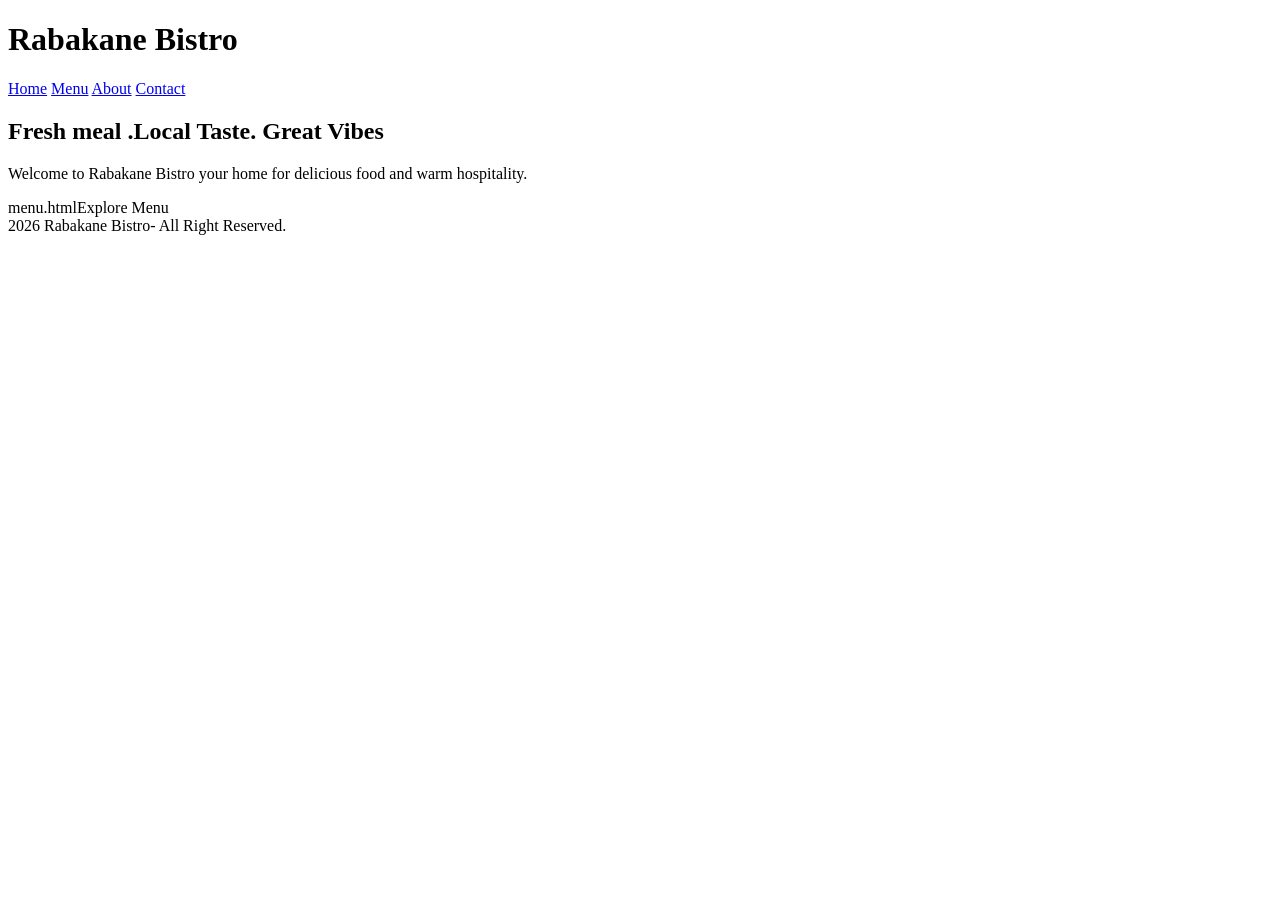
==== index.html @ 152a7a81 "Update index.html" ====
<!DOCTYPE html>
 <html lang="en">
    <head>
        <meta charset="UTF-8">
        <meta name="viewport"
    content="width=devices-width,initial-scale=1.0">
    <title>Rabakane Bistro</title>
    <link rel="stylesheet" href="styles.css">
    </head>
    <body>
        <header>
            <div class="nav container">
                <h1 class="logo">Rabakane Bistro</h1>
                <nav>
                    <a href="index.html">Home</a>
                    <a href="menu.html">Menu</a>
                    <a href="about.html">About</a>
                    <a href="contact.html">Contact</a>
                </nav>
            </div>
        </header>
        <section class="hero">
            <div class="hero-text">
                <h2>Fresh meal .Local Taste. Great Vibes</h2>
                <p>Welcome to Rabakane Bistro your home for delicious food and warm hospitality.</p>
                menu.htmlExplore Menu</a>
            </div>
            
        </section>
        <footer>
            2026 Rabakane Bistro- All Right Reserved.
        </footer>
    </body>
    </html>
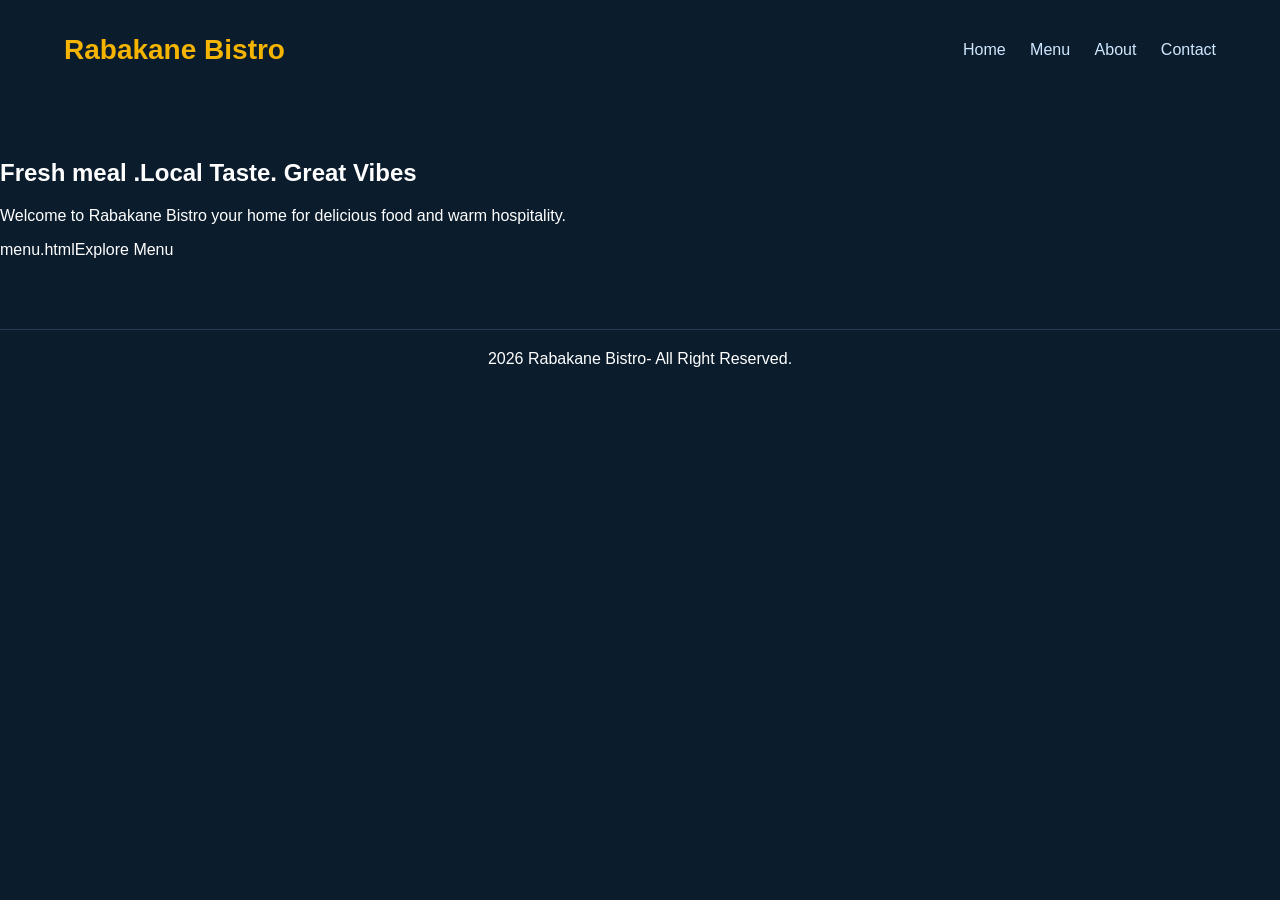
==== commit f2b14ae3: "Add files via upload" ====
--- a/index.html
+++ b/index.html
@@ -5,7 +5,7 @@
         <meta name="viewport"
     content="width=devices-width,initial-scale=1.0">
     <title>Rabakane Bistro</title>
-    <link rel="stylesheet" href="styles.css">
+    <link rel="stylesheet" href="style.css">
     </head>
     <body>
         <header>
@@ -25,10 +25,9 @@
                 <p>Welcome to Rabakane Bistro your home for delicious food and warm hospitality.</p>
                 menu.htmlExplore Menu</a>
             </div>
-            
         </section>
         <footer>
             2026 Rabakane Bistro- All Right Reserved.
         </footer>
     </body>
-    </html>
+    </html>
--- a/style.css
+++ b/style.css
@@ -0,0 +1,88 @@
+
+body {
+    margin: 0;
+    font-family: Arial, sans-serif;
+    background: #0b1c2d;
+    color: white;
+}
+
+.container {
+    width: 90%;
+    margin: auto;
+}
+
+.nav {
+    display: flex;
+    justify-content: space-between;
+    align-items: center;
+    padding: 15px 0;
+}
+
+.logo {
+    font-size: 28px;
+    font-weight: bold;
+    color: #f4b400;
+}
+
+nav a {
+    margin-left: 20px;
+    color: #cfe8ff;
+    text-decoration: none;
+}
+
+    nav a:hover, nav a.active {
+        color: white;
+    }
+
+.hero {
+    display: flex;
+    justify-content: space-between;
+    padding: 40px 0;
+}
+
+    .hero img {
+        width: 45%;
+        border-radius: 10px;
+    }
+
+.hero-text {
+    width: 45%;
+}
+
+.btn {
+    background: #f4b400;
+    padding: 10px 20px;
+    color: #0b1c2d;
+    border-radius: 6px;
+    text-decoration: none;
+    font-weight: bold;
+}
+
+.content {
+    padding: 30px 0;
+}
+
+.menu-grid {
+    display: grid;
+    grid-template-columns: repeat(2, 1fr);
+    gap: 20px;
+}
+
+.menu-item {
+    background: #102338;
+    padding: 20px;
+    border-radius: 10px;
+}
+
+.price {
+    color: #90ee90;
+    font-weight: bold;
+}
+
+footer {
+    text-align: center;
+    padding: 20px;
+    margin-top: 30px;
+    border-top: 1px solid #243a52;
+}
+                        
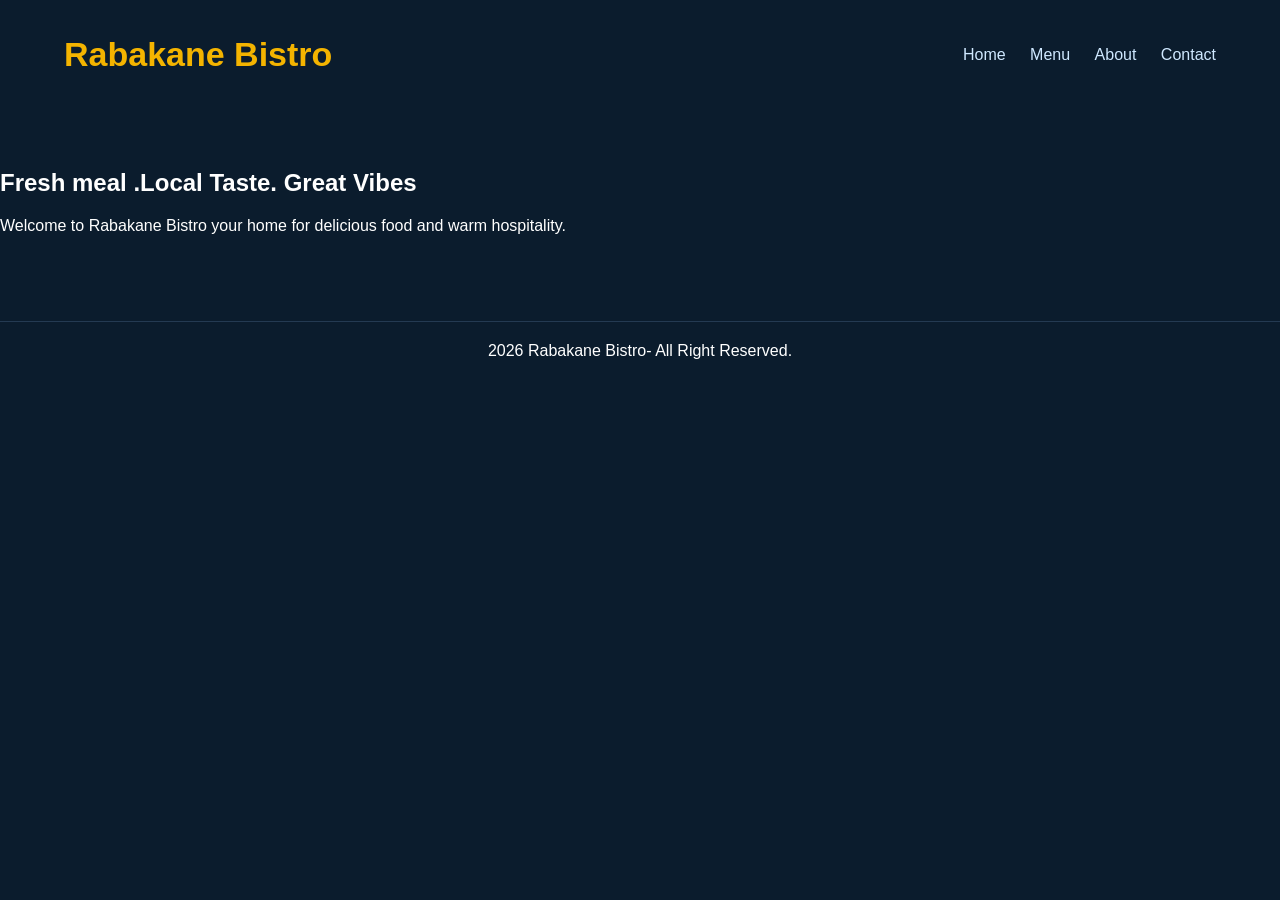
==== commit 43937e57: "Add files via upload" ====
--- a/index.html
+++ b/index.html
@@ -23,7 +23,7 @@
             <div class="hero-text">
                 <h2>Fresh meal .Local Taste. Great Vibes</h2>
                 <p>Welcome to Rabakane Bistro your home for delicious food and warm hospitality.</p>
-                menu.htmlExplore Menu</a>
+                
             </div>
         </section>
         <footer>
--- a/style.css
+++ b/style.css
@@ -19,10 +19,15 @@
 }
 
 .logo {
-    font-size: 28px;
+   
+    font-size: 34px; 
+    text-align: center; 
+    display: block; 
+    margin: 20px 0; 
+    color: #f4b400; 
     font-weight: bold;
-    color: #f4b400;
 }
+
 
 nav a {
     margin-left: 20px;
@@ -72,6 +77,7 @@
     background: #102338;
     padding: 20px;
     border-radius: 10px;
+    
 }
 
 .price {
@@ -85,4 +91,11 @@
     margin-top: 30px;
     border-top: 1px solid #243a52;
 }
+
+menu-item img {
+     width:10%;
+     height:10px;
+     border-radius:8px;
+     margin-bottom:8px;
+     }
                         
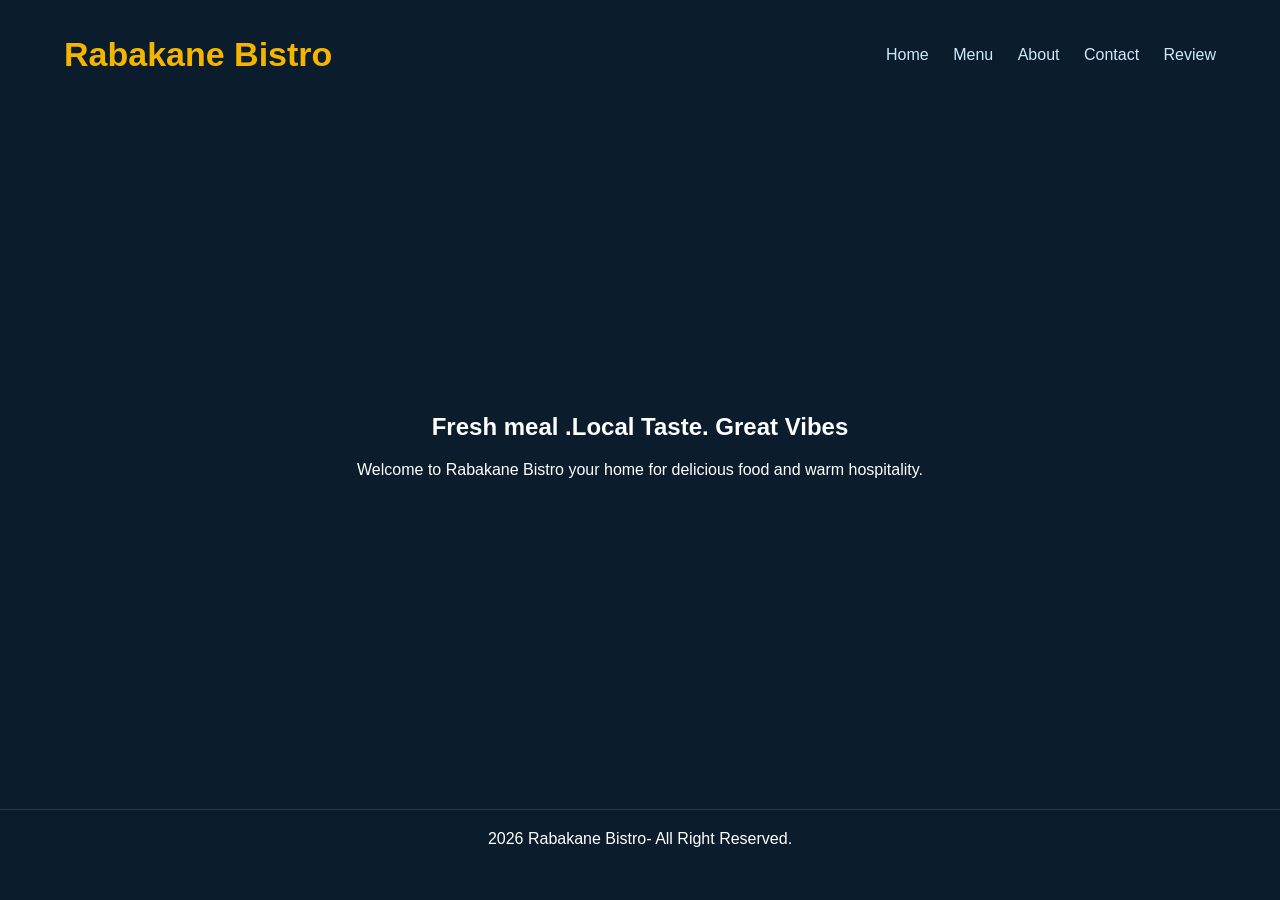
==== commit 44768e1b: "Add files via upload" ====
--- a/index.html
+++ b/index.html
@@ -2,8 +2,7 @@
  <html lang="en">
     <head>
         <meta charset="UTF-8">
-        <meta name="viewport"
-    content="width=devices-width,initial-scale=1.0">
+        <meta name="viewport" content="width=device-width, initial-scale=1.0"> 
     <title>Rabakane Bistro</title>
     <link rel="stylesheet" href="style.css">
     </head>
@@ -16,6 +15,7 @@
                     <a href="menu.html">Menu</a>
                     <a href="about.html">About</a>
                     <a href="contact.html">Contact</a>
+                    <a href="review.html">Review</a>
                 </nav>
             </div>
         </header>
--- a/style.css
+++ b/style.css
@@ -26,6 +26,9 @@
     margin: 20px 0; 
     color: #f4b400; 
     font-weight: bold;
+    align-items: center;       /* horizontal centre */
+    text-align: center;
+
 }
 
 
@@ -39,20 +42,11 @@
         color: white;
     }
 
-.hero {
-    display: flex;
-    justify-content: space-between;
-    padding: 40px 0;
-}
-
     .hero img {
         width: 45%;
         border-radius: 10px;
     }
 
-.hero-text {
-    width: 45%;
-}
 
 .btn {
     background: #f4b400;
@@ -65,6 +59,7 @@
 
 .content {
     padding: 30px 0;
+   text-align: center; 
 }
 
 .menu-grid {
@@ -98,4 +93,51 @@
      border-radius:8px;
      margin-bottom:8px;
      }
-                        +         
+/* REVIEWS PAGE */
+.reviews {
+    display: grid;
+    grid-template-columns: repeat(auto-fit, minmax(250px, 1fr));
+    gap: 20px;
+    margin-top: 20px;
+}
+
+.review-card {
+    background: #102338;
+    padding: 20px;
+    border-radius: 10px;
+}
+
+.review-card p {
+    color:white;
+    margin-bottom: 10px;
+}
+
+.review-card h4 {
+    color: #f4b400;
+    text-align: right;
+}
+
+.stars {
+    color: gold;
+    font-size: 24px;
+    letter-spacing: 2px;
+}
+
+.hero {
+    background-image: url("C:\Users\reamo\OneDrive - Botswana Accountancy College\Recordings\restaurant-website\image");
+    background-size: cover;
+    background-position: center;
+    background-repeat: no-repeat;
+
+    min-height: 70vh;
+
+    display: flex;
+    flex-direction: column;
+    justify-content: center;
+    align-items: center;
+
+    text-align: center;
+    color: white;
+    padding: 20px;
+}
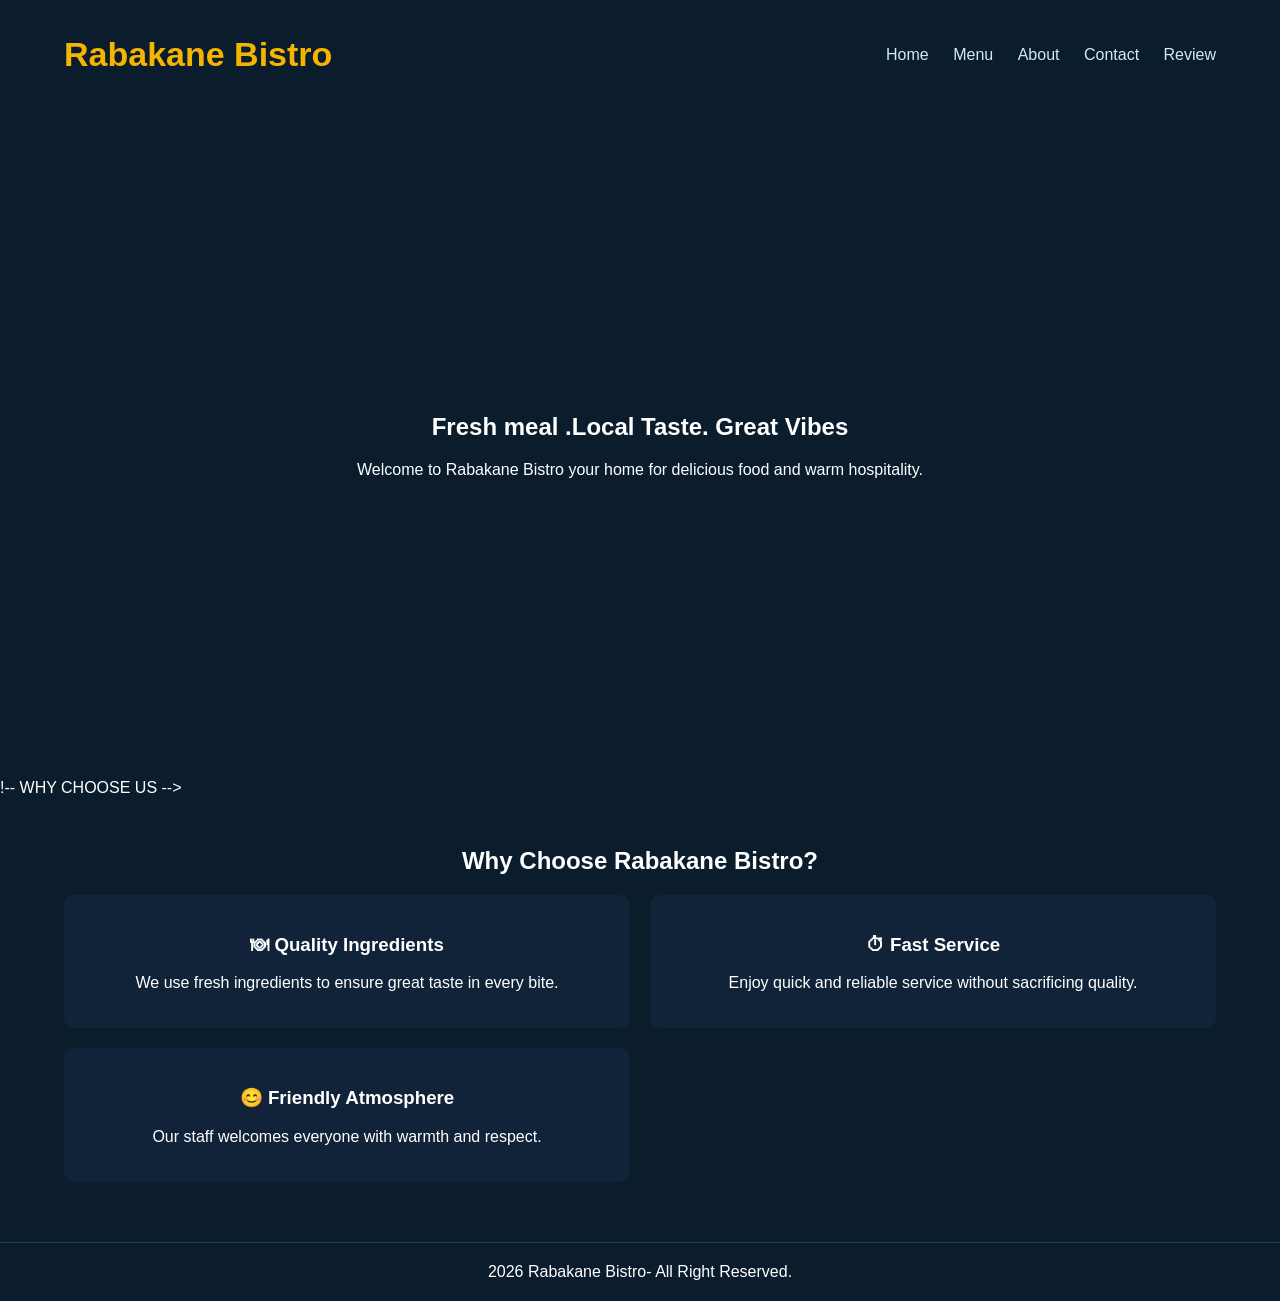
==== commit b98360a0: "Add files via upload" ====
--- a/index.html
+++ b/index.html
@@ -26,6 +26,29 @@
                 
             </div>
         </section>
+        
+!-- WHY CHOOSE US -->
+<section class="content container">
+    <h2 class="center-content">Why Choose Rabakane Bistro?</h2>
+
+    <div class="menu-grid">
+        <div class="menu-item">
+            <h3>🍽 Quality Ingredients</h3>
+            <p>We use fresh ingredients to ensure great taste in every bite.</p>
+        </div>
+
+        <div class="menu-item">
+            <h3>⏱ Fast Service</h3>
+            <p>Enjoy quick and reliable service without sacrificing quality.</p>
+        </div>
+
+        <div class="menu-item">
+            <h3>😊 Friendly Atmosphere</h3>
+            <p>Our staff welcomes everyone with warmth and respect.</p>
+        </div>
+    </div>
+</section>
+
         <footer>
             2026 Rabakane Bistro- All Right Reserved.
         </footer>
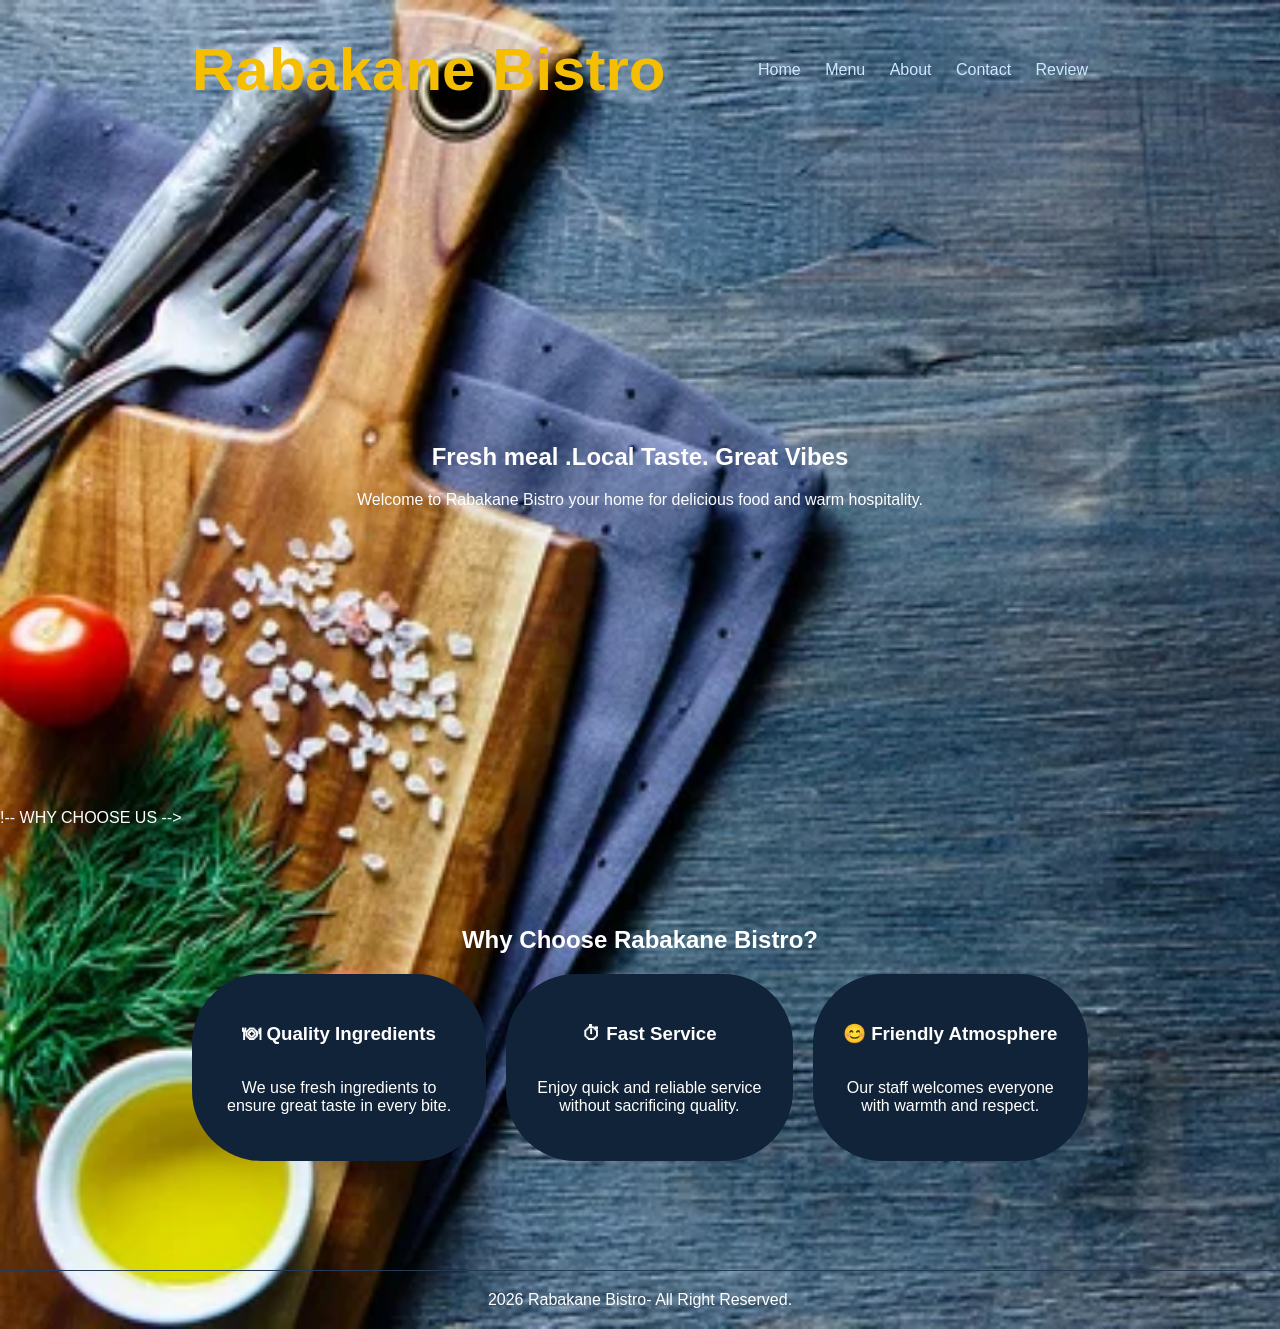
==== commit d4099f74: "Update index.html" ====
--- a/index.html
+++ b/index.html
@@ -53,4 +53,4 @@
             2026 Rabakane Bistro- All Right Reserved.
         </footer>
     </body>
-    </html>+    </html>
--- a/style.css
+++ b/style.css
@@ -4,11 +4,18 @@
     font-family: Arial, sans-serif;
     background: #0b1c2d;
     color: white;
+    background-image: url("first.jpg");
+    background-repeat: no-repeat;
+   background-size: cover; 
+
+    
+    
 }
 
 .container {
-    width: 90%;
+    width: 70%;
     margin: auto;
+    text-size: 40%;
 }
 
 .nav {
@@ -20,11 +27,12 @@
 
 .logo {
    
-    font-size: 34px; 
+    font-size: 60px; 
     text-align: center; 
-    display: block; 
+    display: flex;
+    flex-direction: column;
     margin: 20px 0; 
-    color: #f4b400; 
+    color:#F6BE00; 
     font-weight: bold;
     align-items: center;       /* horizontal centre */
     text-align: center;
@@ -44,7 +52,7 @@
 
     .hero img {
         width: 45%;
-        border-radius: 10px;
+        border-radius: 20px;
     }
 
 
@@ -58,21 +66,34 @@
 }
 
 .content {
-    padding: 30px 0;
+    padding: 79px 0;
    text-align: center; 
 }
 
 .menu-grid {
-    display: grid;
-    grid-template-columns: repeat(2, 1fr);
+    display: flex;
+    flex-direction: columns;
     gap: 20px;
 }
 
+
+
 .menu-item {
     background: #102338;
-    padding: 20px;
-    border-radius: 10px;
+    padding: 30px;
+    border-radius: 70px;
+    display: flex;
+    flex-direction: column;
     
+}
+.image-row{
+    display: flex;
+    gap: 15px;
+    justify-content: centre;
+}
+.image-row img{
+    width: 150px;
+    height: auto;
 }
 
 .price {
@@ -87,25 +108,31 @@
     border-top: 1px solid #243a52;
 }
 
-menu-item img {
-     width:10%;
-     height:10px;
-     border-radius:8px;
-     margin-bottom:8px;
+.menu-item img {
+     width:50%;
+     height: auto;
+     object-fit: cover;
+    display: flex;
+    flex-direction: column;
      }
-         
 /* REVIEWS PAGE */
+.reviews /* REVIEWS PAGE */
 .reviews {
-    display: grid;
+    isplay: grid;
     grid-template-columns: repeat(auto-fit, minmax(250px, 1fr));
     gap: 20px;
     margin-top: 20px;
+
+    
 }
+
 
 .review-card {
     background: #102338;
     padding: 20px;
     border-radius: 10px;
+    diplay: flex;
+    
 }
 
 .review-card p {
@@ -124,8 +151,9 @@
     letter-spacing: 2px;
 }
 
+
 .hero {
-    background-image: url("C:\Users\reamo\OneDrive - Botswana Accountancy College\Recordings\restaurant-website\image");
+
     background-size: cover;
     background-position: center;
     background-repeat: no-repeat;
@@ -141,3 +169,6 @@
     color: white;
     padding: 20px;
 }
+
+         
+
